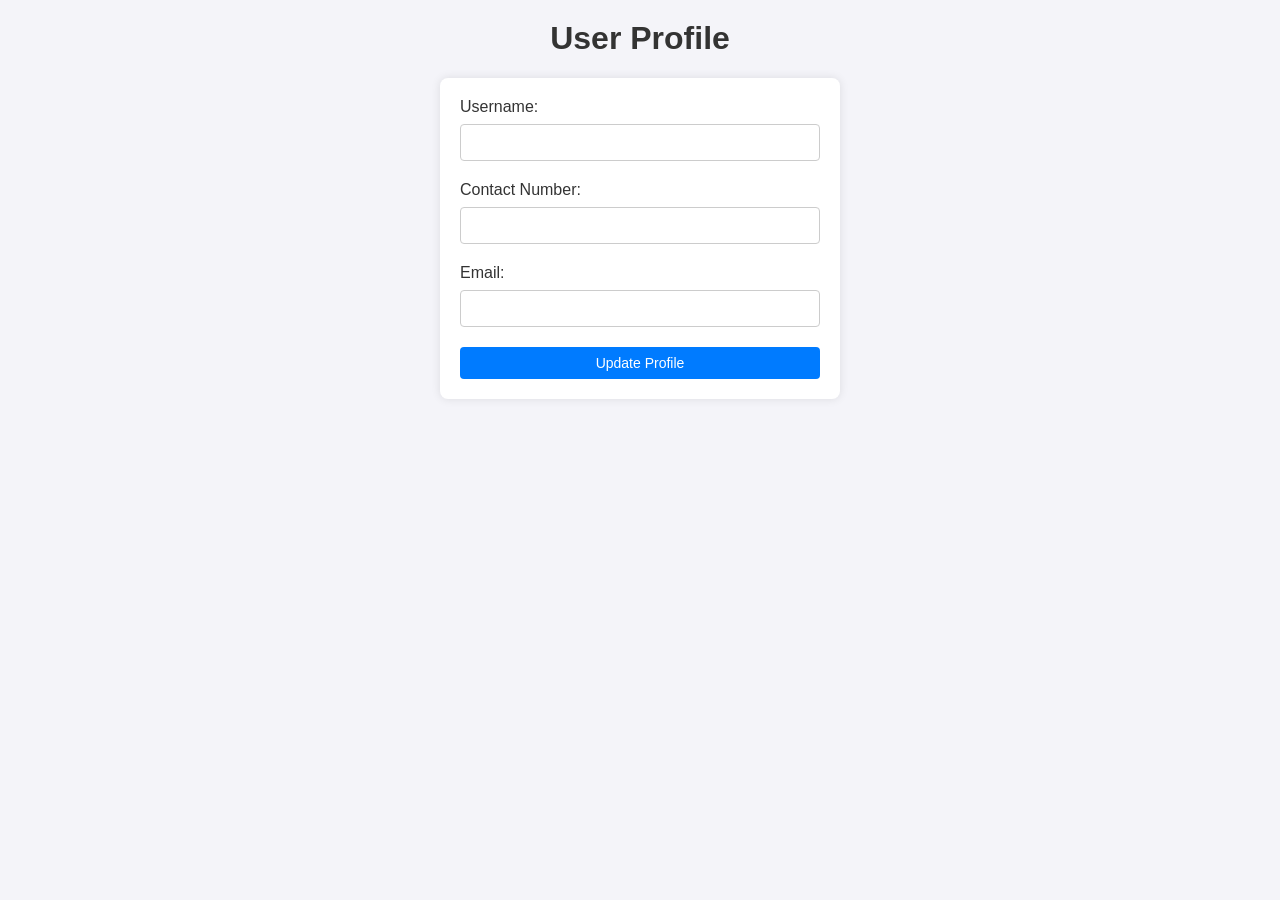
==== web-front-end/pages/profile.html @ b394c4b2 "update code" ====
<!DOCTYPE html>
<html lang="en">

<head>
    <meta charset="UTF-8">
    <meta name="viewport" content="width=device-width, initial-scale=1.0">
    <title>Profile</title>
    <link rel="stylesheet" href="../styles/styles.css">
</head>

<body>
    <h1>User Profile</h1>
    <form id="profile-form">
        <label for="username">Username:</label>
        <input type="text" id="username" name="username" required>
        <br>
        <label for="contact_number">Contact Number:</label>
        <input type="tel" id="contact_number" name="contact_number" required>
        <br>
        <label for="email">Email:</label>
        <input type="email" id="email" name="email" required>
        <br>
        <button type="submit">Update Profile</button>
    </form>

    <script>
        async function loadUserProfile() {
            const response = await fetch('http://127.0.0.1:5500/auth/user', {
                credentials: "include"
            });
            const user = (await response.json())?.payload;
            if (!user) {
                alert('Failed to load user profile');
                window.location.href = './index.html';
                return
            }
            document.getElementById('username').value = user.username;
            document.getElementById('contact_number').value = user.contact_number;
            document.getElementById('email').value = user.email;
        }

        document.getElementById('profile-form').addEventListener('submit', async function (event) {
            event.preventDefault();
            const username = document.getElementById('username').value;
            const contact_number = document.getElementById('contact_number').value;
            const email = document.getElementById('email').value;
            const response = await fetch('http://127.0.0.1:5500/auth/user', {
                method: 'PUT',
                headers: { 'Content-Type': 'application/json' },
                body: JSON.stringify({ username, email, contact_number }),
                credentials: "include"

            });
            const result = await response.json();
            // handle response
            if (result.ok) {
                alert('Profile updated successfully');
                return;
            } else {
                alert(result.message);
            }
        });

        loadUserProfile();
    </script>
</body>

</html>
---- web-front-end/styles/styles.css ----
body {
    font-family: Arial, sans-serif;
    margin: 0;
    padding: 0;
    background-color: #f4f4f9;
}

h1 {
    text-align: center;
    color: #333;
    margin-top: 20px;
}

form {
    max-width: 400px;
    margin: 20px auto;
    padding: 20px;
    background-color: #fff;
    border-radius: 8px;
    box-shadow: 0 0 10px rgba(0, 0, 0, 0.1);
}

label {
    display: block;
    margin-bottom: 8px;
    color: #333;
}

input[type="text"],
input[type="email"],
input[type="tel"],
input[type="password"] {
    width: 100%;
    padding: 10px;
    margin-bottom: 20px;
    border: 1px solid #ccc;
    border-radius: 4px;
}

select {
    width: 100%;
    padding: 10px;
    margin-bottom: 20px;
    border: 1px solid #ccc;
    border-radius: 4px;
}

button {
    width: 100%;
    padding: 10px;
    background-color: #28a745;
    color: #fff;
    border: none;
    border-radius: 4px;
    cursor: pointer;
    font-size: 16px;
}

button:hover {
    background-color: #218838;
}

table {
    width: 80%;
    margin: 20px auto;
    border-collapse: collapse;
    background-color: #fff;
    box-shadow: 0 0 10px rgba(0, 0, 0, 0.1);
}

th,
td {
    padding: 12px;
    text-align: left;
    border-bottom: 1px solid #ddd;
}

th {
    background-color: #f8f9fa;
}

tr:hover {
    background-color: #f1f1f1;
}

button {
    padding: 8px 12px;
    background-color: #007bff;
    color: #fff;
    border: none;
    border-radius: 4px;
    cursor: pointer;
    font-size: 14px;
}

button:hover {
    background-color: #0056b3;
}


* {
    box-sizing: border-box;
}
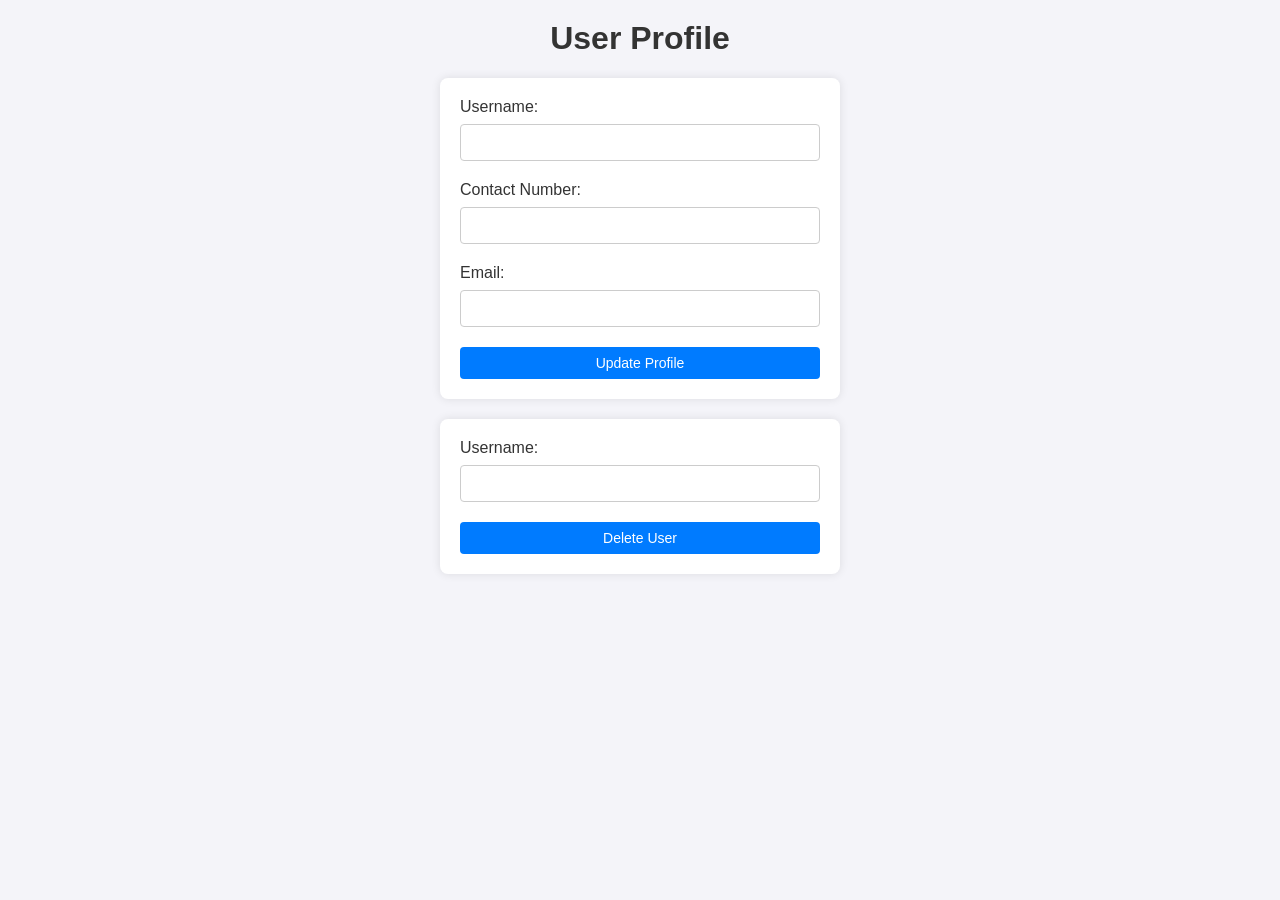
==== commit e559224d: "Add delete function" ====
--- a/web-front-end/pages/profile.html
+++ b/web-front-end/pages/profile.html
@@ -23,46 +23,14 @@
         <button type="submit">Update Profile</button>
     </form>
 
-    <script>
-        async function loadUserProfile() {
-            const response = await fetch('http://127.0.0.1:5500/auth/user', {
-                credentials: "include"
-            });
-            const user = (await response.json())?.payload;
-            if (!user) {
-                alert('Failed to load user profile');
-                window.location.href = './index.html';
-                return
-            }
-            document.getElementById('username').value = user.username;
-            document.getElementById('contact_number').value = user.contact_number;
-            document.getElementById('email').value = user.email;
-        }
+    <form id="delete-user-form">
+        <label for="other-username">Username:</label>
+        <input type="text" id="other-username" name="other-username" required>
+        <br>
+        <button type="submit">Delete User</button>
+    </form>
 
-        document.getElementById('profile-form').addEventListener('submit', async function (event) {
-            event.preventDefault();
-            const username = document.getElementById('username').value;
-            const contact_number = document.getElementById('contact_number').value;
-            const email = document.getElementById('email').value;
-            const response = await fetch('http://127.0.0.1:5500/auth/user', {
-                method: 'PUT',
-                headers: { 'Content-Type': 'application/json' },
-                body: JSON.stringify({ username, email, contact_number }),
-                credentials: "include"
-
-            });
-            const result = await response.json();
-            // handle response
-            if (result.ok) {
-                alert('Profile updated successfully');
-                return;
-            } else {
-                alert(result.message);
-            }
-        });
-
-        loadUserProfile();
-    </script>
+    <script src="../js/userProfile.js"></script>
 </body>
 
-</html>+</html>
